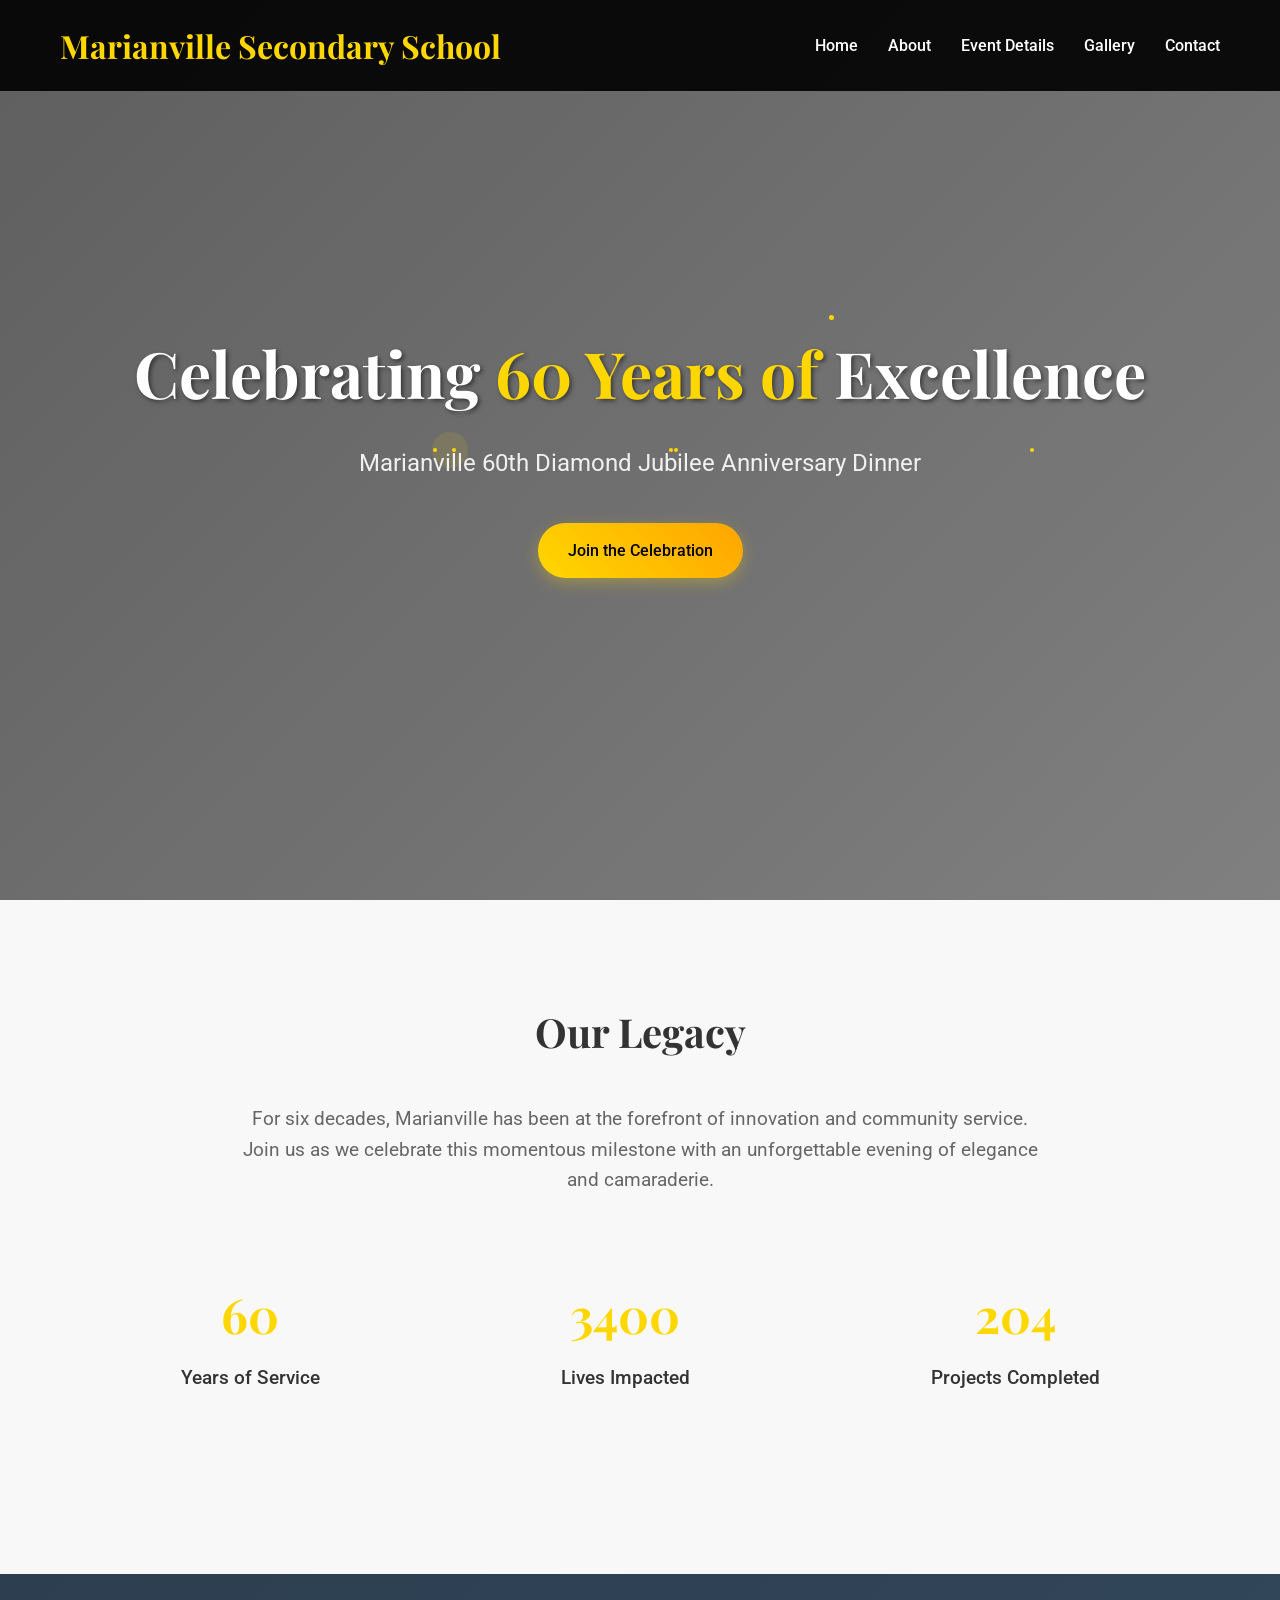
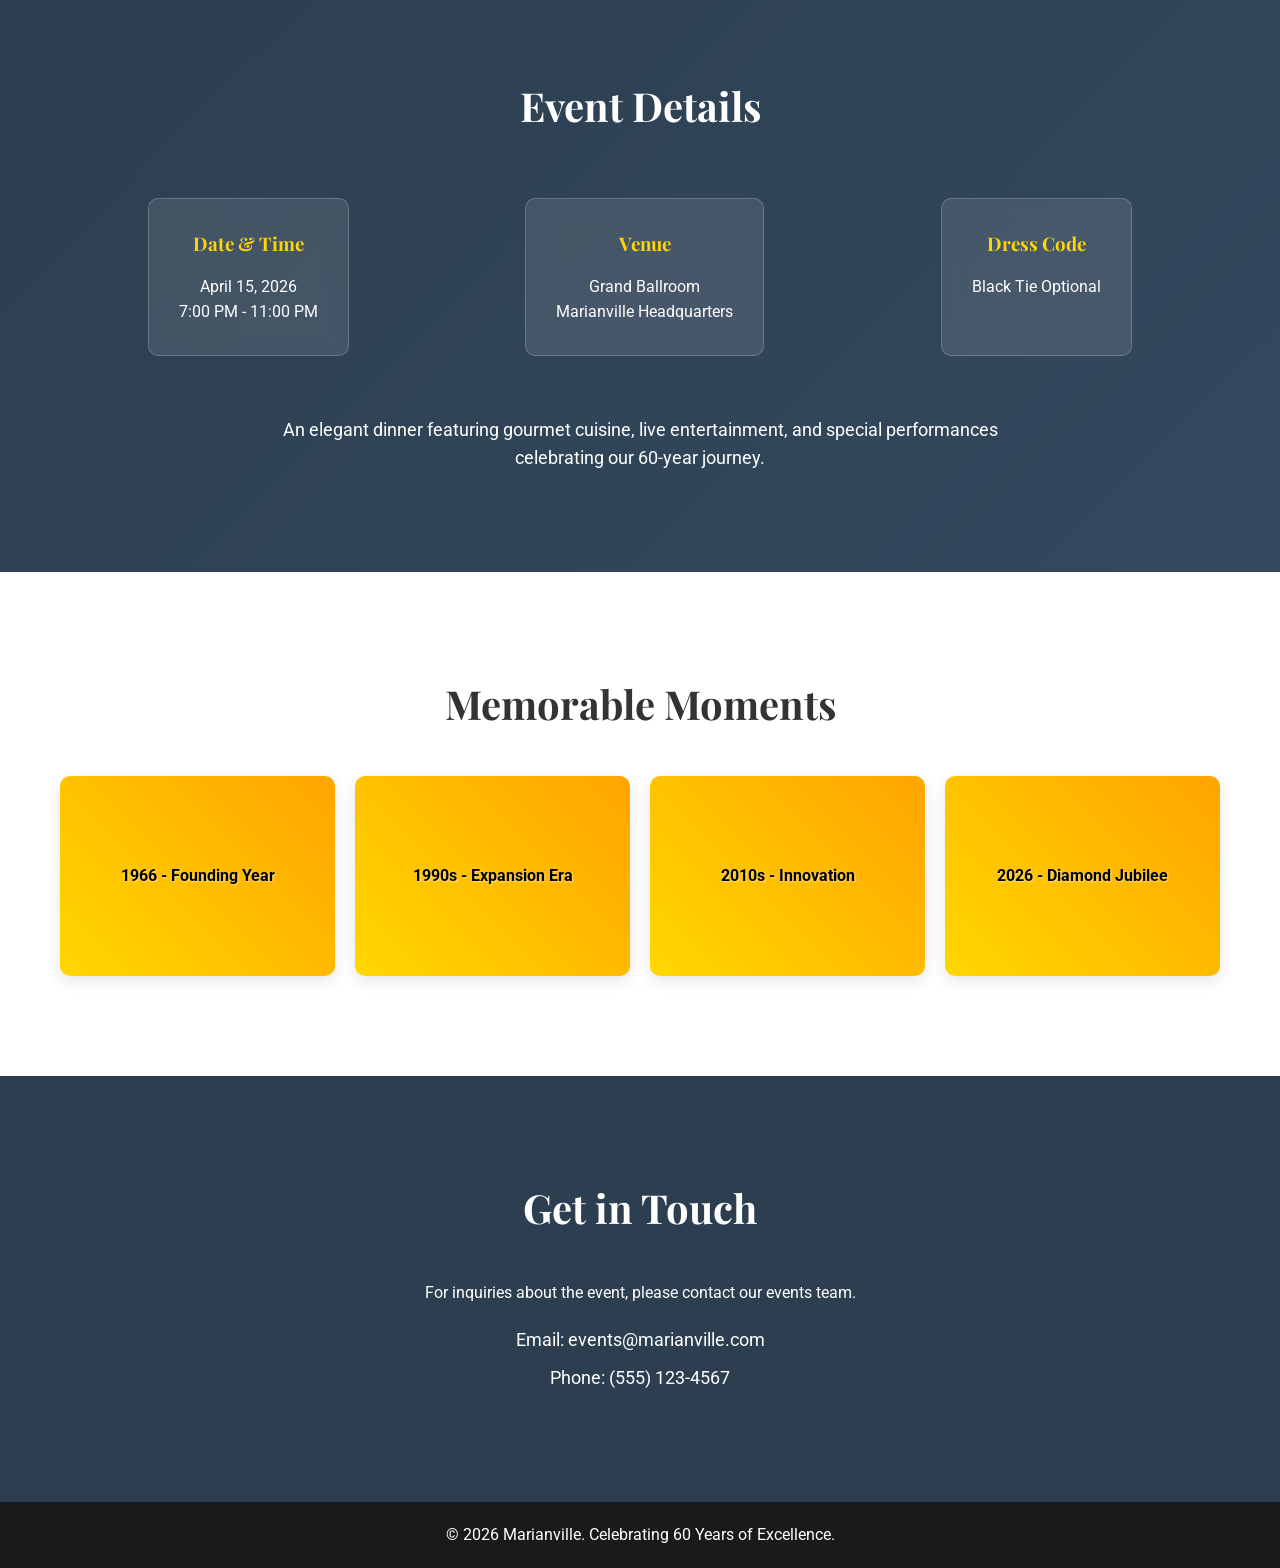
==== index.html @ 3b6bc81d "Add files via upload" ====
<!DOCTYPE html>
<html lang="en">
<head>
    <meta charset="UTF-8">
    <meta name="viewport" content="width=device-width, initial-scale=1.0">
    <title>Marianville 60th Diamond Jubilee Anniversary</title>
    <link rel="stylesheet" href="styles.css">
    <link href="https://fonts.googleapis.com/css2?family=Playfair+Display:wght@400;700&family=Roboto:wght@300;400;500&display=swap" rel="stylesheet">
</head>
<body>
    <header>
        <div class="container"> 
            <h1 class="logo">Marianville Secondary School</h1>
            <nav>
                <ul>
                    <li><a href="#home">Home</a></li>
                    <li><a href="#about">About</a></li>
                    <li><a href="#event">Event Details</a></li>
                    <li><a href="#gallery">Gallery</a></li>
                    <li><a href="#contact">Contact</a></li>
                </ul>
            </nav>
        </div>
    </header>

    <section id="home" class="hero">
        <div class="hero-content">
            <h2 class="hero-title">Celebrating <span class="fireworks-text">60 Years of</span> Excellence</h2>
            <p class="hero-subtitle">Marianville 60th Diamond Jubilee Anniversary Dinner</p>
            <a href="#event" class="cta-button">Join the Celebration</a>
        </div>
        <div class="hero-bg"></div>
       <!-- <div class="slideshow">
            <img src="img/bus.png" alt="Bus">
            <img src="img/heart.png" alt="Heart">
           -->
        </div> 
    </section>

    <section id="about" class="about">
        <div class="container">
            <h2>Our Legacy</h2>
            <p>For six decades, Marianville has been at the forefront of innovation and community service. Join us as we celebrate this momentous milestone with an unforgettable evening of elegance and camaraderie.</p>
            <div class="stats">
                <div class="stat">
                    <h3 class="counter" data-target="60">0</h3>
                    <p>Years of Service</p>
                </div>
                <div class="stat">
                    <h3 class="counter" data-target="10000">0</h3>
                    <p>Lives Impacted</p>
                </div>
                <div class="stat">
                    <h3 class="counter" data-target="500">0</h3>
                    <p>Projects Completed</p>
                </div>
            </div>
        </div>
    </section>

    <section id="event" class="event">
        <div class="container">
            <h2>Event Details</h2>
            <div class="event-info">
                <div class="event-card">
                    <h3>Date & Time</h3>
                    <p>April 15, 2026<br>7:00 PM - 11:00 PM</p>
                </div>
                <div class="event-card">
                    <h3>Venue</h3>
                    <p>Grand Ballroom<br>Marianville Headquarters</p>
                </div>
                <div class="event-card">
                    <h3>Dress Code</h3>
                    <p>Black Tie Optional</p>
                </div>
            </div>
            <p class="event-description">An elegant dinner featuring gourmet cuisine, live entertainment, and special performances celebrating our 60-year journey.</p>
        </div>
    </section>

    <section id="gallery" class="gallery">
        <div class="container">
            <h2>Memorable Moments</h2>
            <div class="gallery-grid">
                <div class="gallery-item">
                    <div class="gallery-placeholder">1966 - Founding Year</div>
                </div>
                <div class="gallery-item">
                    <div class="gallery-placeholder">1990s - Expansion Era</div>
                </div>
                <div class="gallery-item">
                    <div class="gallery-placeholder">2010s - Innovation</div>
                </div>
                <div class="gallery-item">
                    <div class="gallery-placeholder">2026 - Diamond Jubilee</div>
                </div>
            </div>
        </div>
    </section>

    <section id="contact" class="contact">
        <div class="container">
            <h2>Get in Touch</h2>
            <p>For inquiries about the event, please contact our events team.</p>
            <div class="contact-info">
                <p>Email: events@marianville.com</p>
                <p>Phone: (555) 123-4567</p>
            </div>
        </div>
    </section>

    <footer>
        <div class="container">
            <p>&copy; 2026 Marianville. Celebrating 60 Years of Excellence.</p>
        </div>
    </footer>

    <script src="script.js"></script>
</body>
</html>
---- styles.css ----
/* Reset and Base Styles */
* {
    margin: 0;
    padding: 0;
    box-sizing: border-box;
}

body {
    font-family: 'Roboto', sans-serif;
    line-height: 1.6;
    color: #333;
    overflow-x: hidden;
}

h1, h2, h3 {
    font-family: 'Playfair Display', serif;
}

.container {
    max-width: 1200px;
    margin: 0 auto;
    padding: 0 20px;
}

/* Header */
header {
    position: fixed;
    top: 0;
    width: 100%;
    background: rgba(0, 0, 0, 0.9);
    z-index: 1000;
    transition: background 0.3s ease;
}

header .container {
    display: flex;
    justify-content: space-between;
    align-items: center;
    padding: 20px;
}

.logo {
    font-size: 2rem;
    color: #FFD700;
    font-weight: 700;
}

nav ul {
    display: flex;
    list-style: none;
}

nav ul li {
    margin-left: 30px;
}

nav ul li a {
    color: #fff;
    text-decoration: none;
    font-weight: 500;
    transition: color 0.3s ease;
}

nav ul li a:hover {
    color: #FFD700;
}

/* Hero Section */
.hero {
    height: 100vh;
    display: flex;
    align-items: center;
    justify-content: center;
    position: relative;
    color: #fff;
    text-align: center;
    overflow: hidden;
}

.hero-bg {
    position: absolute;
    top: 0;
    left: 0;
    width: 100%;
    height: 100%;
    background: linear-gradient(135deg, rgba(26, 26, 26, 0.7) 0%, rgba(74, 74, 74, 0.7) 100%), url('img/main.png');
    background-size: cover;
    background-position: center;
    z-index: -1;
}

.hero-bg::before {
    content: '';
    position: absolute;
    top: 0;
    left: 0;
    width: 100%;
    height: 100%;
    background: url('data:image/svg+xml,<svg xmlns="http://www.w3.org/2000/svg" viewBox="0 0 100 100"><circle cx="50" cy="50" r="2" fill="%23FFD700" opacity="0.1"/></svg>') repeat;
    animation: sparkle 10s linear infinite;
}

.slideshow {
    position: absolute;
    top: 90%;
    right: 0;
    transform: translateY(-50%);
    display: flex;
    width: 700px; /* Adjust based on image sizes */
    height: 150px;
    overflow: hidden;
    z-index: 1;
    opacity: 0.8;
}

.slideshow img {
    width: 100px;
    height: 100px;
    object-fit: cover;
    margin-right: 20px;
    flex-shrink: 0;
    border-radius: 15px;
    animation: float 3s ease-in-out infinite;
}


@keyframes slide-show {
    0% {
        transform: translateY(-50%) translateX(100%);
    }
    100% {
        transform: translateY(-50%) translateX(-100%);
    }
}

@keyframes float {
    0%, 100% {
        transform: translateY(0);
    }
    50% {
        transform: translateY(-15px);
    }
}

@keyframes sparkle {
    0% { transform: translateY(0); }
    100% { transform: translateY(-100px); }
}

.hero-content {
    z-index: 1;
    animation: fadeInUp 1s ease-out;
}

@keyframes fadeInUp {
    from {
        opacity: 0;
        transform: translateY(30px);
    }
    to {
        opacity: 1;
        transform: translateY(0);
    }
}

.hero-title {
    font-size: 4rem;
    margin-bottom: 20px;
    text-shadow: 2px 2px 4px rgba(0,0,0,0.5);
}

.fireworks-text {
    position: relative;
    color: #FFD700;
}

.fireworks-text::after {
    content: '';
    position: absolute;
    top: -15px;
    right: -15px;
    width: 5px;
    height: 5px;
    background: #FFD700;
    border-radius: 50%;
    box-shadow:
        0 0 0 0 rgba(255,215,0,1),
        0 0 0 0 rgba(255,215,0,1),
        0 0 0 0 rgba(255,215,0,1),
        0 0 0 0 rgba(255,215,0,1),
        0 0 0 0 rgba(255,215,0,1);
    animation: fireworks-burst 2s infinite;
}

@keyframes fireworks-burst {
    0% {
        box-shadow:
            0 0 0 0 rgba(255,215,0,1),
            0 0 0 0 rgba(255,215,0,1),
            0 0 0 0 rgba(255,215,0,1),
            0 0 0 0 rgba(255,215,0,1),
            0 0 0 0 rgba(255,215,0,1);
    }
    50% {
        box-shadow:
            0 0 0 5px rgba(255,215,0,0),
            10px -10px 0 0 rgba(255,215,0,0.8),
            -10px 10px 0 0 rgba(255,215,0,0.8),
            10px 10px 0 0 rgba(255,215,0,0.8),
            -10px -10px 0 0 rgba(255,215,0,0.8);
    }
    100% {
        box-shadow:
            0 0 0 10px rgba(255,215,0,0),
            20px -20px 0 0 rgba(255,215,0,0),
            -20px 20px 0 0 rgba(255,215,0,0),
            20px 20px 0 0 rgba(255,215,0,0),
            -20px -20px 0 0 rgba(255,215,0,0);
    }
}

.hero-subtitle {
    font-size: 1.5rem;
    margin-bottom: 40px;
    opacity: 0.9;
}

.cta-button {
    display: inline-block;
    padding: 15px 30px;
    background: linear-gradient(45deg, #FFD700, #FFA500);
    color: #000;
    text-decoration: none;
    font-weight: 500;
    border-radius: 50px;
    transition: all 0.3s ease;
    box-shadow: 0 5px 15px rgba(255, 215, 0, 0.3);
}

.cta-button:hover {
    transform: translateY(-3px);
    box-shadow: 0 8px 25px rgba(255, 215, 0, 0.4);
}

/* Sections */
section {
    padding: 100px 0;
    opacity: 0;
    transform: translateY(50px);
    transition: all 0.6s ease;
}

section.animate {
    opacity: 1;
    transform: translateY(0);
}

.about {
    background: #f8f8f8;
}

.about h2 {
    text-align: center;
    margin-bottom: 40px;
    font-size: 2.5rem;
    color: #333;
}

.about p {
    text-align: center;
    max-width: 800px;
    margin: 0 auto 60px;
    font-size: 1.2rem;
    color: #666;
}

.stats {
    display: flex;
    justify-content: space-around;
    flex-wrap: wrap;
}

.stat {
    text-align: center;
    margin: 20px;
}

.stat h3 {
    font-size: 3rem;
    color: #FFD700;
    margin-bottom: 10px;
}

.stat p {
    font-weight: 500;
    color: #333;
}

/* Counter Animation */
.counter {
    animation: countUp 2s ease-out;
}

@keyframes countUp {
    from { opacity: 0; transform: scale(0.5); }
    to { opacity: 1; transform: scale(1); }
}

.event {
    background: linear-gradient(135deg, #2c3e50 0%, #34495e 100%);
    color: #fff;
}

.event h2 {
    text-align: center;
    margin-bottom: 40px;
    font-size: 2.5rem;
}

.event-info {
    display: flex;
    justify-content: space-around;
    flex-wrap: wrap;
    margin-bottom: 40px;
}

.event-card {
    background: rgba(255, 255, 255, 0.1);
    padding: 30px;
    border-radius: 10px;
    text-align: center;
    margin: 20px;
    backdrop-filter: blur(10px);
    border: 1px solid rgba(255, 255, 255, 0.2);
    transition: transform 0.3s ease;
}

.event-card:hover {
    transform: translateY(-5px);
}

.event-card h3 {
    margin-bottom: 15px;
    color: #FFD700;
}

.event-description {
    text-align: center;
    max-width: 800px;
    margin: 0 auto;
    font-size: 1.1rem;
}

.gallery {
    background: #fff;
}

.gallery h2 {
    text-align: center;
    margin-bottom: 40px;
    font-size: 2.5rem;
    color: #333;
}

.gallery-grid {
    display: grid;
    grid-template-columns: repeat(auto-fit, minmax(250px, 1fr));
    gap: 20px;
}

.gallery-item {
    overflow: hidden;
    border-radius: 10px;
    box-shadow: 0 5px 15px rgba(0,0,0,0.1);
    transition: transform 0.3s ease;
}

.gallery-item:hover {
    transform: scale(1.05);
}

.gallery-item img {
    width: 100%;
    height: 200px;
    object-fit: cover;
    transition: transform 0.3s ease;
}

.gallery-placeholder {
    width: 100%;
    height: 200px;
    background: linear-gradient(45deg, #FFD700, #FFA500);
    display: flex;
    align-items: center;
    justify-content: center;
    color: #000;
    font-weight: bold;
    text-shadow: 1px 1px 2px rgba(255,255,255,0.5);
    transition: transform 0.3s ease;
}

.gallery-item:hover img,
.gallery-item:hover .gallery-placeholder {
    transform: scale(1.1);
}

.contact {
    background: #2c3e50;
    color: #fff;
}

.contact h2 {
    text-align: center;
    margin-bottom: 40px;
    font-size: 2.5rem;
}

.contact p {
    text-align: center;
    margin-bottom: 20px;
}

.contact-info {
    text-align: center;
}

.contact-info p {
    margin-bottom: 10px;
    font-size: 1.1rem;
}

/* Footer */
footer {
    background: #1a1a1a;
    color: #fff;
    text-align: center;
    padding: 20px 0;
}

/* Responsive Design */
@media (max-width: 768px) {
    .hero-title {
        font-size: 2.5rem;
    }

    .hero-subtitle {
        font-size: 1.2rem;
    }

    nav ul {
        display: none; /* Simple mobile nav - could be improved */
    }

    .stats {
        flex-direction: column;
    }

    .event-info {
        flex-direction: column;
    }

    .gallery-grid {
        grid-template-columns: 1fr;
    }
}

/* Scroll Animations */
.fade-in {
    animation: fadeIn 1s ease-out;
}

@keyframes fadeIn {
    from { opacity: 0; }
    to { opacity: 1; }
}

.slide-in-left {
    animation: slideInLeft 1s ease-out;
}

@keyframes slideInLeft {
    from {
        opacity: 0;
        transform: translateX(-50px);
    }
    to {
        opacity: 1;
        transform: translateX(0);
    }
}

.slide-in-right {
    animation: slideInRight 1s ease-out;
}

@keyframes slideInRight {
    from {
        opacity: 0;
        transform: translateX(50px);
    }
    to {
        opacity: 1;
        transform: translateX(0);
    }
}
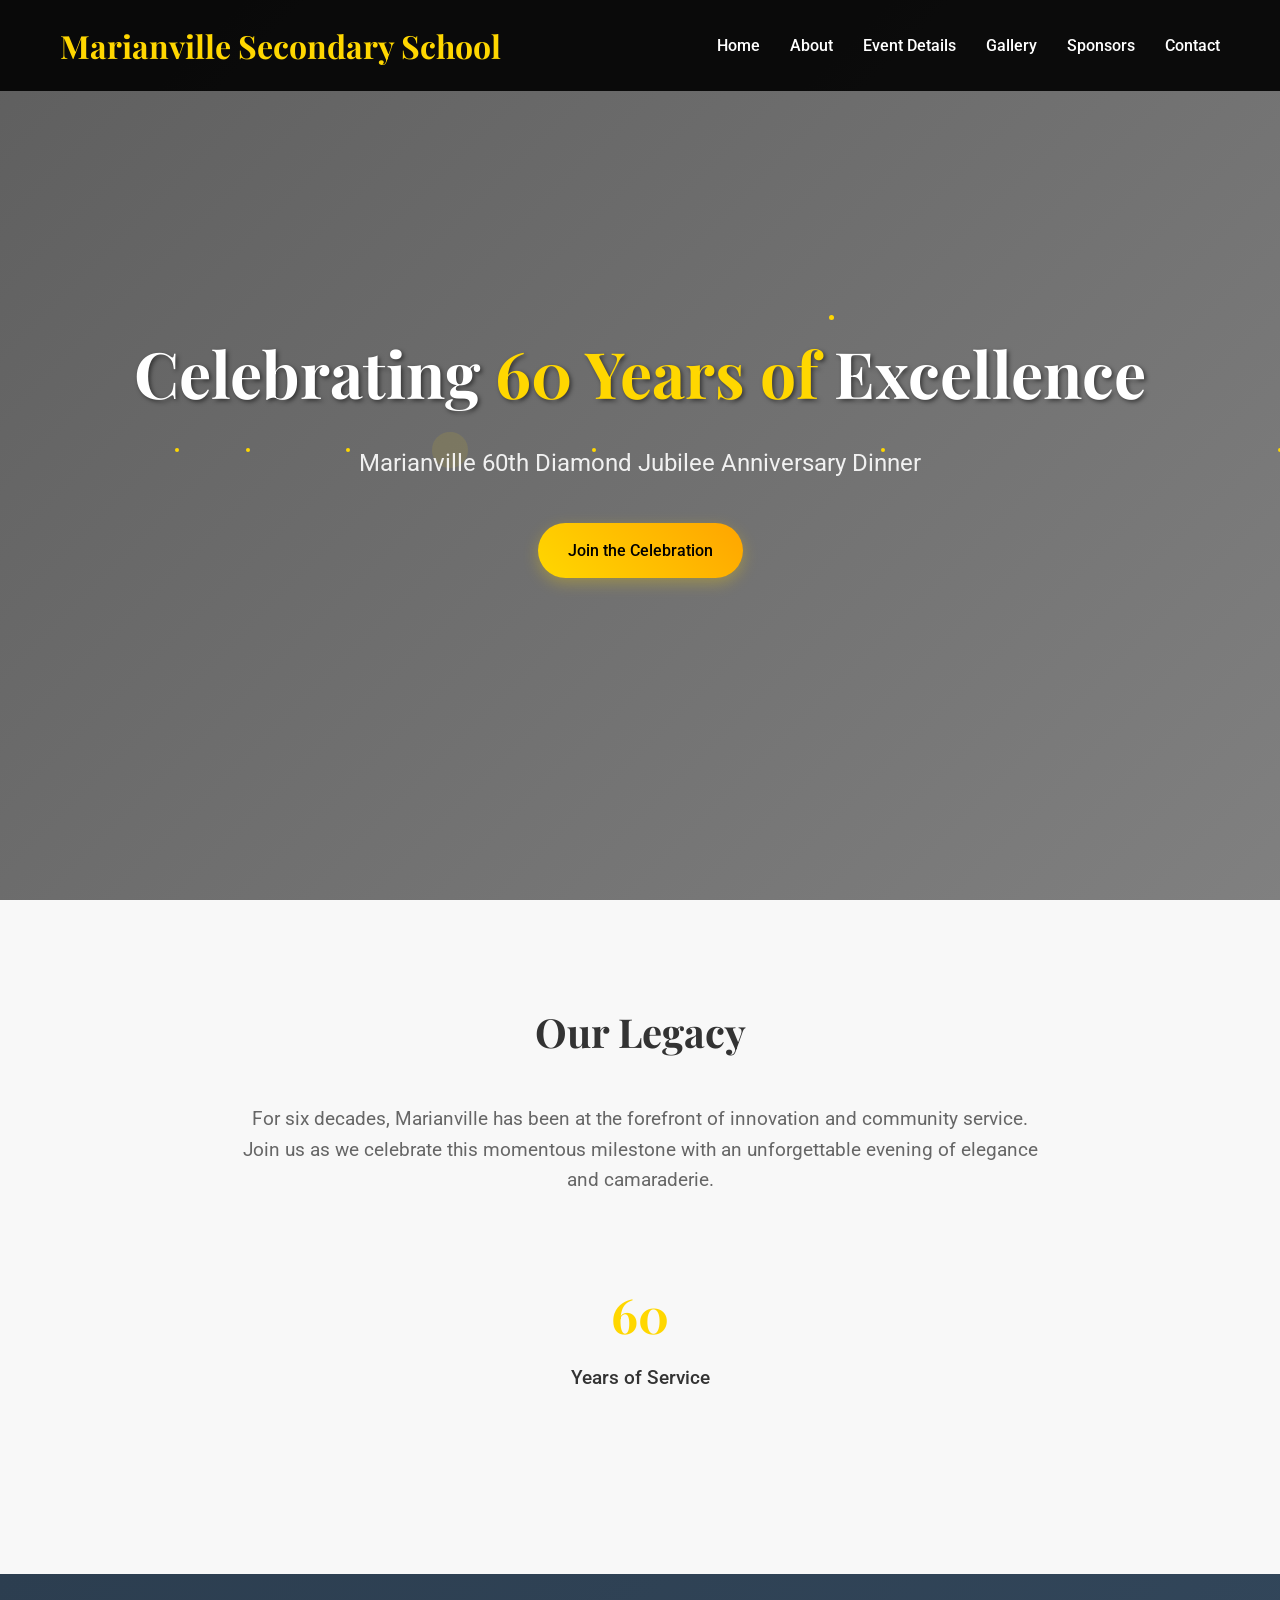
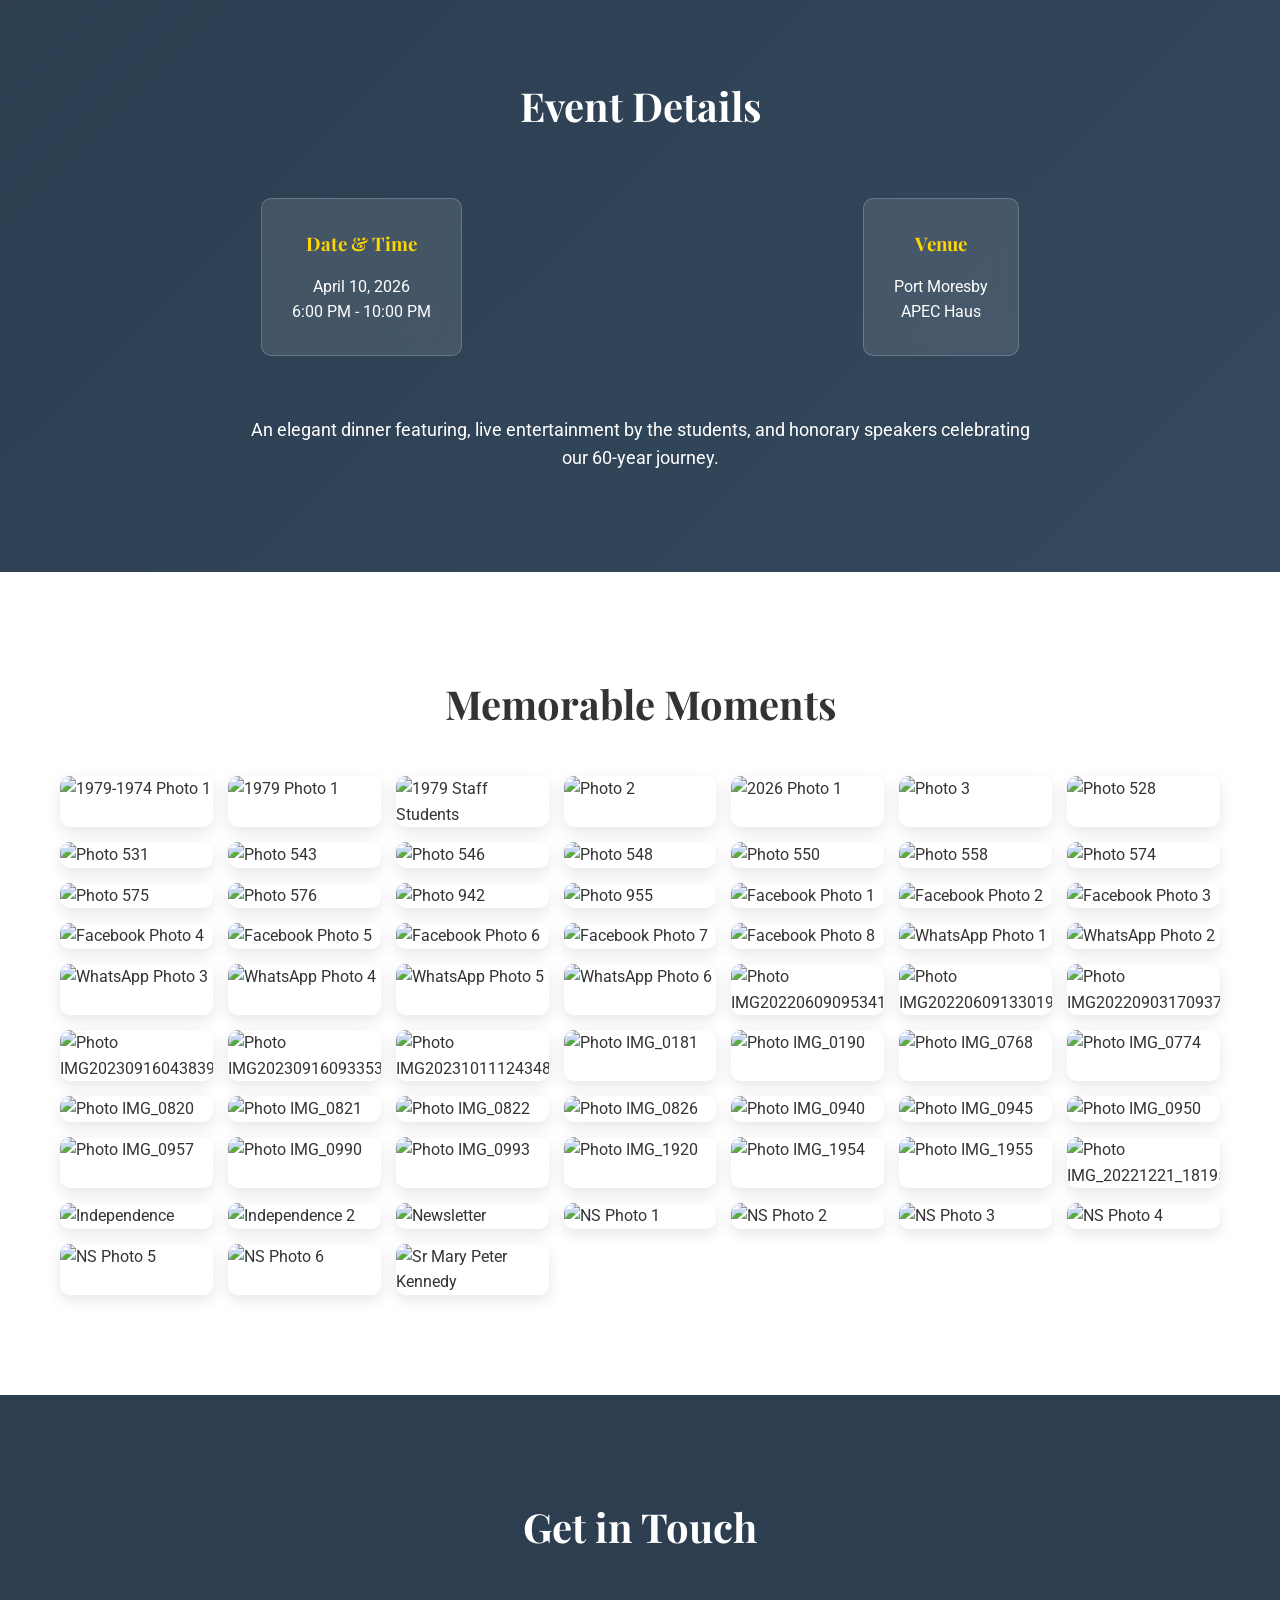
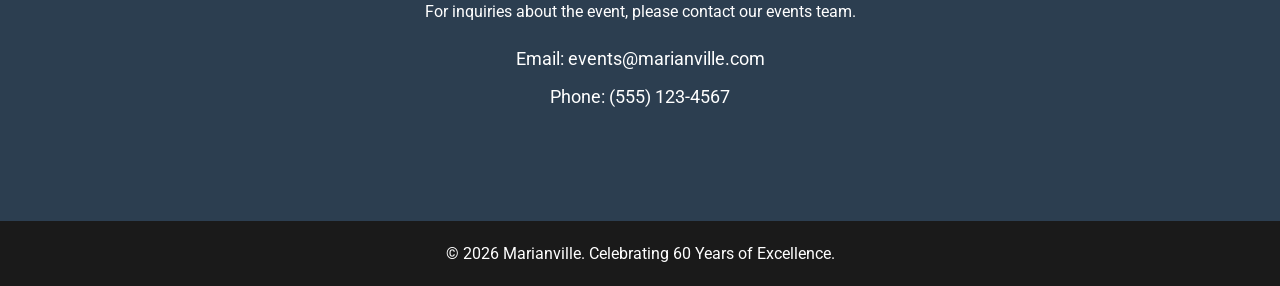
==== commit b8057f2e: "Add files via upload" ====
--- a/index.html
+++ b/index.html
@@ -17,6 +17,7 @@
                     <li><a href="#about">About</a></li>
                     <li><a href="#event">Event Details</a></li>
                     <li><a href="#gallery">Gallery</a></li>
+                    <li><a href="sponsors.html">Sponsors</a></li>
                     <li><a href="#contact">Contact</a></li>
                 </ul>
             </nav>
@@ -46,14 +47,14 @@
                     <h3 class="counter" data-target="60">0</h3>
                     <p>Years of Service</p>
                 </div>
-                <div class="stat">
+               <!-- <div class="stat">
                     <h3 class="counter" data-target="10000">0</h3>
                     <p>Lives Impacted</p>
-                </div>
+                </div> 
                 <div class="stat">
                     <h3 class="counter" data-target="500">0</h3>
                     <p>Projects Completed</p>
-                </div>
+                </div>-->
             </div>
         </div>
     </section>
@@ -64,18 +65,18 @@
             <div class="event-info">
                 <div class="event-card">
                     <h3>Date & Time</h3>
-                    <p>April 15, 2026<br>7:00 PM - 11:00 PM</p>
+                    <p>April 10, 2026<br>6:00 PM - 10:00 PM</p>
                 </div>
                 <div class="event-card">
                     <h3>Venue</h3>
-                    <p>Grand Ballroom<br>Marianville Headquarters</p>
-                </div>
-                <div class="event-card">
+                    <p>Port Moresby<br>APEC Haus</p>
+                </div>
+               <!-- <div class="event-card">
                     <h3>Dress Code</h3>
                     <p>Black Tie Optional</p>
-                </div>
+                </div> -->
             </div>
-            <p class="event-description">An elegant dinner featuring gourmet cuisine, live entertainment, and special performances celebrating our 60-year journey.</p>
+            <p class="event-description">An elegant dinner featuring, live entertainment by the students, and honorary speakers celebrating our 60-year journey.</p>
         </div>
     </section>
 
@@ -84,16 +85,202 @@
             <h2>Memorable Moments</h2>
             <div class="gallery-grid">
                 <div class="gallery-item">
-                    <div class="gallery-placeholder">1966 - Founding Year</div>
-                </div>
-                <div class="gallery-item">
-                    <div class="gallery-placeholder">1990s - Expansion Era</div>
-                </div>
-                <div class="gallery-item">
-                    <div class="gallery-placeholder">2010s - Innovation</div>
-                </div>
-                <div class="gallery-item">
-                    <div class="gallery-placeholder">2026 - Diamond Jubilee</div>
+                    <img src="CorporateDinner/1979-1974_1.jpg" alt="1979-1974 Photo 1" onclick="openLightbox(this)">
+                </div>
+                <div class="gallery-item">
+                    <img src="CorporateDinner/1979_1.jpg" alt="1979 Photo 1" onclick="openLightbox(this)">
+                </div>
+                <div class="gallery-item">
+                    <img src="CorporateDinner/1979_Staff_Students.jpg" alt="1979 Staff Students" onclick="openLightbox(this)">
+                </div>
+                <div class="gallery-item">
+                    <img src="CorporateDinner/2.jpg" alt="Photo 2" onclick="openLightbox(this)">
+                </div>
+                <div class="gallery-item">
+                    <img src="CorporateDinner/2026_1.jpg" alt="2026 Photo 1" onclick="openLightbox(this)">
+                </div>
+                <div class="gallery-item">
+                    <img src="CorporateDinner/3.jpg" alt="Photo 3" onclick="openLightbox(this)">
+                </div>
+                <div class="gallery-item">
+                    <img src="CorporateDinner/528.JPG" alt="Photo 528" onclick="openLightbox(this)">
+                </div>
+                <div class="gallery-item">
+                    <img src="CorporateDinner/531.JPG" alt="Photo 531" onclick="openLightbox(this)">
+                </div>
+                <div class="gallery-item">
+                    <img src="CorporateDinner/543.JPG" alt="Photo 543" onclick="openLightbox(this)">
+                </div>
+                <div class="gallery-item">
+                    <img src="CorporateDinner/546.JPG" alt="Photo 546" onclick="openLightbox(this)">
+                </div>
+                <div class="gallery-item">
+                    <img src="CorporateDinner/548.JPG" alt="Photo 548" onclick="openLightbox(this)">
+                </div>
+                <div class="gallery-item">
+                    <img src="CorporateDinner/550.JPG" alt="Photo 550" onclick="openLightbox(this)">
+                </div>
+                <div class="gallery-item">
+                    <img src="CorporateDinner/558.JPG" alt="Photo 558" onclick="openLightbox(this)">
+                </div>
+                <div class="gallery-item">
+                    <img src="CorporateDinner/574.JPG" alt="Photo 574" onclick="openLightbox(this)">
+                </div>
+                <div class="gallery-item">
+                    <img src="CorporateDinner/575.JPG" alt="Photo 575" onclick="openLightbox(this)">
+                </div>
+                <div class="gallery-item">
+                    <img src="CorporateDinner/576.JPG" alt="Photo 576" onclick="openLightbox(this)">
+                </div>
+                <div class="gallery-item">
+                    <img src="CorporateDinner/942.JPG" alt="Photo 942" onclick="openLightbox(this)">
+                </div>
+                <div class="gallery-item">
+                    <img src="CorporateDinner/955.JPG" alt="Photo 955" onclick="openLightbox(this)">
+                </div>
+                <div class="gallery-item">
+                    <img src="CorporateDinner/FB_IMG_1571898732326.jpg" alt="Facebook Photo 1" onclick="openLightbox(this)">
+                </div>
+                <div class="gallery-item">
+                    <img src="CorporateDinner/FB_IMG_1571901432160.jpg" alt="Facebook Photo 2" onclick="openLightbox(this)">
+                </div>
+                <div class="gallery-item">
+                    <img src="CorporateDinner/FB_IMG_1600727183478.jpg" alt="Facebook Photo 3" onclick="openLightbox(this)">
+                </div>
+                <div class="gallery-item">
+                    <img src="CorporateDinner/FB_IMG_1632111817649.jpg" alt="Facebook Photo 4" onclick="openLightbox(this)">
+                </div>
+                <div class="gallery-item">
+                    <img src="CorporateDinner/FB_IMG_1633731310913.jpg" alt="Facebook Photo 5" onclick="openLightbox(this)">
+                </div>
+                <div class="gallery-item">
+                    <img src="CorporateDinner/FB_IMG_1633731541719.jpg" alt="Facebook Photo 6" onclick="openLightbox(this)">
+                </div>
+                <div class="gallery-item">
+                    <img src="CorporateDinner/FB_IMG_1640081250301.jpg" alt="Facebook Photo 7" onclick="openLightbox(this)">
+                </div>
+                <div class="gallery-item">
+                    <img src="CorporateDinner/FB_IMG_1663275817108.jpg" alt="Facebook Photo 8" onclick="openLightbox(this)">
+                </div>
+                <div class="gallery-item">
+                    <img src="CorporateDinner/IMG-20191023-WA0030.jpg" alt="WhatsApp Photo 1" onclick="openLightbox(this)">
+                </div>
+                <div class="gallery-item">
+                    <img src="CorporateDinner/IMG-20191023-WA0031.jpg" alt="WhatsApp Photo 2" onclick="openLightbox(this)">
+                </div>
+                <div class="gallery-item">
+                    <img src="CorporateDinner/IMG-20210311-WA0027.jpg" alt="WhatsApp Photo 3" onclick="openLightbox(this)">
+                </div>
+                <div class="gallery-item">
+                    <img src="CorporateDinner/IMG-20210311-WA0028.jpg" alt="WhatsApp Photo 4" onclick="openLightbox(this)">
+                </div>
+                <div class="gallery-item">
+                    <img src="CorporateDinner/IMG-20231209-WA0001.jpg" alt="WhatsApp Photo 5" onclick="openLightbox(this)">
+                </div>
+                <div class="gallery-item">
+                    <img src="CorporateDinner/IMG-20250227-WA0199.jpg" alt="WhatsApp Photo 6" onclick="openLightbox(this)">
+                </div>
+                <div class="gallery-item">
+                    <img src="CorporateDinner/IMG20220609095341.jpg" alt="Photo IMG20220609095341" onclick="openLightbox(this)">
+                </div>
+                <div class="gallery-item">
+                    <img src="CorporateDinner/IMG20220609133019.jpg" alt="Photo IMG20220609133019" onclick="openLightbox(this)">
+                </div>
+                <div class="gallery-item">
+                    <img src="CorporateDinner/IMG20220903170937.jpg" alt="Photo IMG20220903170937" onclick="openLightbox(this)">
+                </div>
+                <div class="gallery-item">
+                    <img src="CorporateDinner/IMG20230916043839.jpg" alt="Photo IMG20230916043839" onclick="openLightbox(this)">
+                </div>
+                <div class="gallery-item">
+                    <img src="CorporateDinner/IMG20230916093353.jpg" alt="Photo IMG20230916093353" onclick="openLightbox(this)">
+                </div>
+                <div class="gallery-item">
+                    <img src="CorporateDinner/IMG20231011124348.jpg" alt="Photo IMG20231011124348" onclick="openLightbox(this)">
+                </div>
+                <div class="gallery-item">
+                    <img src="CorporateDinner/IMG_0181.JPG" alt="Photo IMG_0181" onclick="openLightbox(this)">
+                </div>
+                <div class="gallery-item">
+                    <img src="CorporateDinner/IMG_0190.JPG" alt="Photo IMG_0190" onclick="openLightbox(this)">
+                </div>
+                <div class="gallery-item">
+                    <img src="CorporateDinner/IMG_0768.JPG" alt="Photo IMG_0768" onclick="openLightbox(this)">
+                </div>
+                <div class="gallery-item">
+                    <img src="CorporateDinner/IMG_0774.JPG" alt="Photo IMG_0774" onclick="openLightbox(this)">
+                </div>
+                <div class="gallery-item">
+                    <img src="CorporateDinner/IMG_0820.JPG" alt="Photo IMG_0820" onclick="openLightbox(this)">
+                </div>
+                <div class="gallery-item">
+                    <img src="CorporateDinner/IMG_0821.JPG" alt="Photo IMG_0821" onclick="openLightbox(this)">
+                </div>
+                <div class="gallery-item">
+                    <img src="CorporateDinner/IMG_0822.JPG" alt="Photo IMG_0822" onclick="openLightbox(this)">
+                </div>
+                <div class="gallery-item">
+                    <img src="CorporateDinner/IMG_0826.JPG" alt="Photo IMG_0826" onclick="openLightbox(this)">
+                </div>
+                <div class="gallery-item">
+                    <img src="CorporateDinner/IMG_0940.JPG" alt="Photo IMG_0940" onclick="openLightbox(this)">
+                </div>
+                <div class="gallery-item">
+                    <img src="CorporateDinner/IMG_0945.JPG" alt="Photo IMG_0945" onclick="openLightbox(this)">
+                </div>
+                <div class="gallery-item">
+                    <img src="CorporateDinner/IMG_0950.JPG" alt="Photo IMG_0950" onclick="openLightbox(this)">
+                </div>
+                <div class="gallery-item">
+                    <img src="CorporateDinner/IMG_0957.JPG" alt="Photo IMG_0957" onclick="openLightbox(this)">
+                </div>
+                <div class="gallery-item">
+                    <img src="CorporateDinner/IMG_0990.JPG" alt="Photo IMG_0990" onclick="openLightbox(this)">
+                </div>
+                <div class="gallery-item">
+                    <img src="CorporateDinner/IMG_0993.JPG" alt="Photo IMG_0993" onclick="openLightbox(this)">
+                </div>
+                <div class="gallery-item">
+                    <img src="CorporateDinner/IMG_1920.JPG" alt="Photo IMG_1920" onclick="openLightbox(this)">
+                </div>
+                <div class="gallery-item">
+                    <img src="CorporateDinner/IMG_1954.JPG" alt="Photo IMG_1954" onclick="openLightbox(this)">
+                </div>
+                <div class="gallery-item">
+                    <img src="CorporateDinner/IMG_1955.JPG" alt="Photo IMG_1955" onclick="openLightbox(this)">
+                </div>
+                <div class="gallery-item">
+                    <img src="CorporateDinner/IMG_20221221_181956.jpg" alt="Photo IMG_20221221_181956" onclick="openLightbox(this)">
+                </div>
+                <div class="gallery-item">
+                    <img src="CorporateDinner/Independence.jpg" alt="Independence" onclick="openLightbox(this)">
+                </div>
+                <div class="gallery-item">
+                    <img src="CorporateDinner/Independence2.jpg" alt="Independence 2" onclick="openLightbox(this)">
+                </div>
+                <div class="gallery-item">
+                    <img src="CorporateDinner/NewsLetter.jpg" alt="Newsletter" onclick="openLightbox(this)">
+                </div>
+                <div class="gallery-item">
+                    <img src="CorporateDinner/ns_1.jpg" alt="NS Photo 1" onclick="openLightbox(this)">
+                </div>
+                <div class="gallery-item">
+                    <img src="CorporateDinner/ns_2.jpg" alt="NS Photo 2" onclick="openLightbox(this)">
+                </div>
+                <div class="gallery-item">
+                    <img src="CorporateDinner/ns_3.jpg" alt="NS Photo 3" onclick="openLightbox(this)">
+                </div>
+                <div class="gallery-item">
+                    <img src="CorporateDinner/ns_4.jpg" alt="NS Photo 4" onclick="openLightbox(this)">
+                </div>
+                <div class="gallery-item">
+                    <img src="CorporateDinner/ns_5.jpg" alt="NS Photo 5" onclick="openLightbox(this)">
+                </div>
+                <div class="gallery-item">
+                    <img src="CorporateDinner/ns_6.jpg" alt="NS Photo 6" onclick="openLightbox(this)">
+                </div>
+                <div class="gallery-item">
+                    <img src="CorporateDinner/SrMaryPeterKennedy.jpg" alt="Sr Mary Peter Kennedy" onclick="openLightbox(this)">
                 </div>
             </div>
         </div>
@@ -116,6 +303,16 @@
         </div>
     </footer>
 
+    <!-- Lightbox Modal -->
+    <div id="lightbox" class="lightbox">
+        <span class="close" onclick="closeLightbox()">&times;</span>
+        <div class="lightbox-content">
+            <img id="lightbox-img" src="" alt="">
+            <a class="prev" onclick="changeImage(-1)">&#10094;</a>
+            <a class="next" onclick="changeImage(1)">&#10095;</a>
+        </div>
+    </div>
+
     <script src="script.js"></script>
 </body>
 </html>
--- a/styles.css
+++ b/styles.css
@@ -364,8 +364,8 @@
 
 .gallery-grid {
     display: grid;
-    grid-template-columns: repeat(auto-fit, minmax(250px, 1fr));
-    gap: 20px;
+    grid-template-columns: repeat(auto-fit, minmax(150px, 1fr));
+    gap: 15px;
 }
 
 .gallery-item {
@@ -381,9 +381,10 @@
 
 .gallery-item img {
     width: 100%;
-    height: 200px;
+    height: 150px;
     object-fit: cover;
     transition: transform 0.3s ease;
+    cursor: pointer;
 }
 
 .gallery-placeholder {
@@ -404,6 +405,132 @@
     transform: scale(1.1);
 }
 
+.sponsors {
+    background: #f8f8f8;
+}
+
+.sponsors h2 {
+    text-align: center;
+    margin-bottom: 40px;
+    font-size: 2.5rem;
+    color: #333;
+}
+
+.sponsors p {
+    text-align: center;
+    max-width: 800px;
+    margin: 0 auto 60px;
+    font-size: 1.2rem;
+    color: #666;
+}
+
+.sponsors-grid {
+    display: grid;
+    grid-template-columns: repeat(auto-fit, minmax(200px, 1fr));
+    gap: 20px;
+    justify-items: center;
+}
+
+.sponsor-item {
+    overflow: hidden;
+    border-radius: 10px;
+    box-shadow: 0 5px 15px rgba(0,0,0,0.1);
+    transition: all 0.3s ease;
+    opacity: 0;
+    transform: translateY(30px);
+    animation: fadeInUp 1s ease-out forwards;
+}
+
+.sponsor-item:nth-child(1) { animation-delay: 0.1s; }
+.sponsor-item:nth-child(2) { animation-delay: 0.2s; }
+.sponsor-item:nth-child(3) { animation-delay: 0.3s; }
+.sponsor-item:nth-child(4) { animation-delay: 0.4s; }
+.sponsor-item:nth-child(5) { animation-delay: 0.5s; }
+.sponsor-item:nth-child(6) { animation-delay: 0.6s; }
+.sponsor-item:nth-child(7) { animation-delay: 0.7s; }
+.sponsor-item:nth-child(8) { animation-delay: 0.8s; }
+.sponsor-item:nth-child(9) { animation-delay: 0.9s; }
+.sponsor-item:nth-child(10) { animation-delay: 1.0s; }
+.sponsor-item:nth-child(11) { animation-delay: 1.1s; }
+.sponsor-item:nth-child(12) { animation-delay: 1.2s; }
+.sponsor-item:nth-child(13) { animation-delay: 1.3s; }
+.sponsor-item:nth-child(14) { animation-delay: 1.4s; }
+.sponsor-item:nth-child(15) { animation-delay: 1.5s; }
+.sponsor-item:nth-child(16) { animation-delay: 1.6s; }
+.sponsor-item:nth-child(17) { animation-delay: 1.7s; }
+.sponsor-item:nth-child(18) { animation-delay: 1.8s; }
+.sponsor-item:nth-child(19) { animation-delay: 1.9s; }
+.sponsor-item:nth-child(20) { animation-delay: 2.0s; }
+.sponsor-item:nth-child(21) { animation-delay: 2.1s; }
+
+.sponsor-item:hover {
+    transform: scale(1.1);
+    box-shadow: 0 10px 30px rgba(0,0,0,0.2);
+}
+
+.sponsor-item img {
+    width: 100%;
+    height: 100px;
+    object-fit: contain;
+    padding: 10px;
+    transition: transform 0.3s ease;
+}
+
+.sponsor-item:hover img {
+    transform: scale(1.05);
+}
+
+.sponsor-text {
+    background: #fff;
+    display: flex;
+    align-items: center;
+    justify-content: center;
+    height: 100px;
+    border: 1px solid #e0e0e0;
+}
+
+.sponsor-text h6 {
+    text-align: center;
+    font-size: 1rem;
+    color: #333;
+    margin: 0;
+    padding: 10px;
+}
+
+.sponsor-item.sponsor-text:hover {
+    transform: none;
+    background: linear-gradient(45deg, #FFD700, #FFA500);
+}
+
+.sponsor-item.sponsor-text:hover h6 {
+    color: #000;
+}
+
+.sponsor-text-only {
+    background: linear-gradient(135deg, #FFD700 0%, #FFA500 100%);
+    display: flex;
+    align-items: center;
+    justify-content: center;
+    height: 140px;
+    border: 2px solid #fff;
+    box-shadow: 0 8px 20px rgba(255, 215, 0, 0.3);
+}
+
+.sponsor-text-only h6 {
+    text-align: center;
+    font-size: 1.5rem;
+    font-weight: 600;
+    color: #000;
+    margin: 0;
+    padding: 15px;
+    text-shadow: 1px 1px 2px rgba(255, 255, 255, 0.5);
+}
+
+.sponsor-item.sponsor-text-only:hover {
+    transform: translateY(-5px);
+    box-shadow: 0 15px 30px rgba(255, 215, 0, 0.4);
+}
+
 .contact {
     background: #2c3e50;
     color: #fff;
@@ -437,6 +564,79 @@
     padding: 20px 0;
 }
 
+/* Lightbox */
+.lightbox {
+    display: none;
+    position: fixed;
+    z-index: 10000;
+    left: 0;
+    top: 0;
+    width: 100%;
+    height: 100%;
+    background-color: rgba(0, 0, 0, 0.9);
+    align-items: center;
+    justify-content: center;
+}
+
+.lightbox-content {
+    position: relative;
+    max-width: 90%;
+    max-height: 90%;
+    display: flex;
+    align-items: center;
+    justify-content: center;
+}
+
+.lightbox-content img {
+    max-width: 100%;
+    max-height: 100%;
+    object-fit: contain;
+}
+
+.close {
+    position: absolute;
+    top: 15px;
+    right: 35px;
+    color: #f1f1f1;
+    font-size: 40px;
+    font-weight: bold;
+    cursor: pointer;
+    z-index: 10001;
+}
+
+.close:hover,
+.close:focus {
+    color: #bbb;
+    text-decoration: none;
+}
+
+.prev,
+.next {
+    cursor: pointer;
+    position: absolute;
+    top: 50%;
+    width: auto;
+    padding: 16px;
+    margin-top: -50px;
+    color: white;
+    font-weight: bold;
+    font-size: 20px;
+    transition: 0.6s ease;
+    border-radius: 0 3px 3px 0;
+    user-select: none;
+    -webkit-user-select: none;
+}
+
+.next {
+    right: 0;
+    border-radius: 3px 0 0 3px;
+}
+
+.prev:hover,
+.next:hover {
+    background-color: rgba(0, 0, 0, 0.8);
+}
+
 /* Responsive Design */
 @media (max-width: 768px) {
     .hero-title {
@@ -460,7 +660,12 @@
     }
 
     .gallery-grid {
-        grid-template-columns: 1fr;
+        grid-template-columns: repeat(auto-fit, minmax(120px, 1fr));
+        gap: 10px;
+    }
+
+    .sponsors-grid {
+        grid-template-columns: repeat(auto-fit, minmax(150px, 1fr));
     }
 }
 
